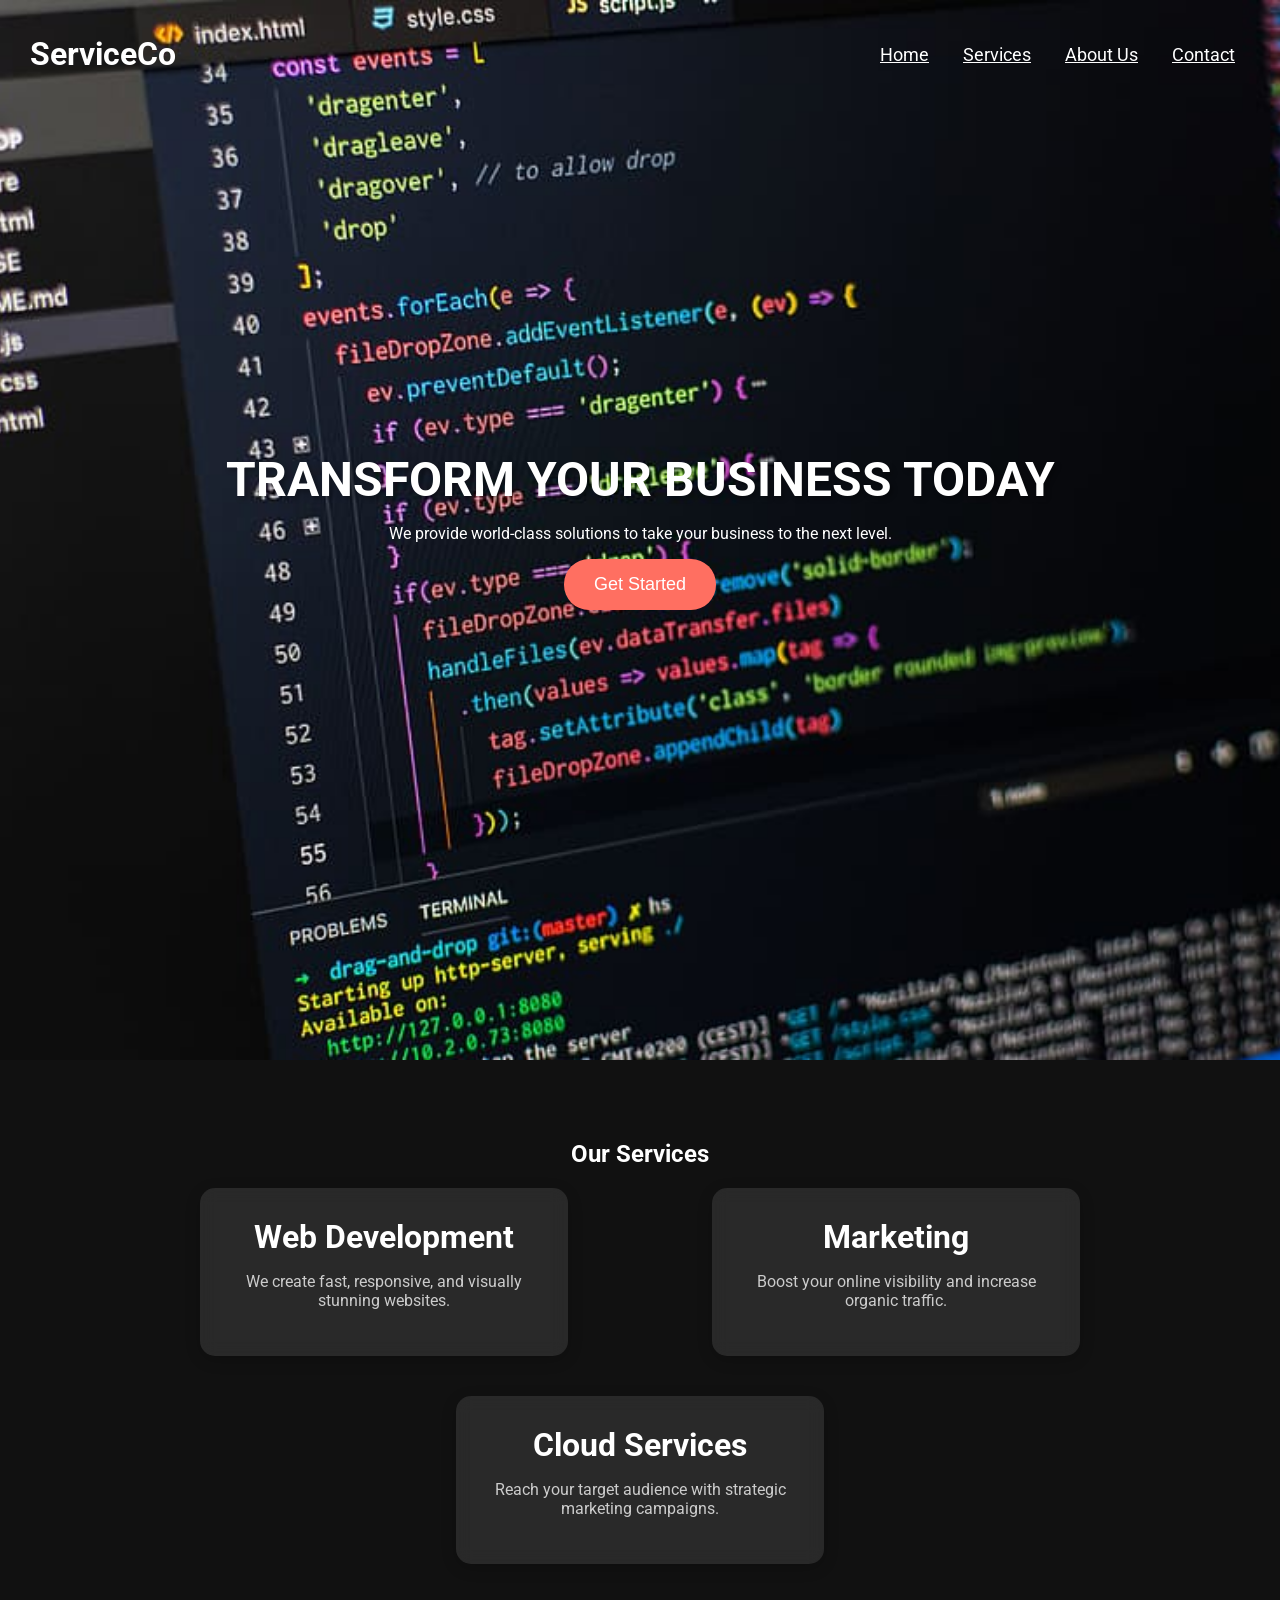
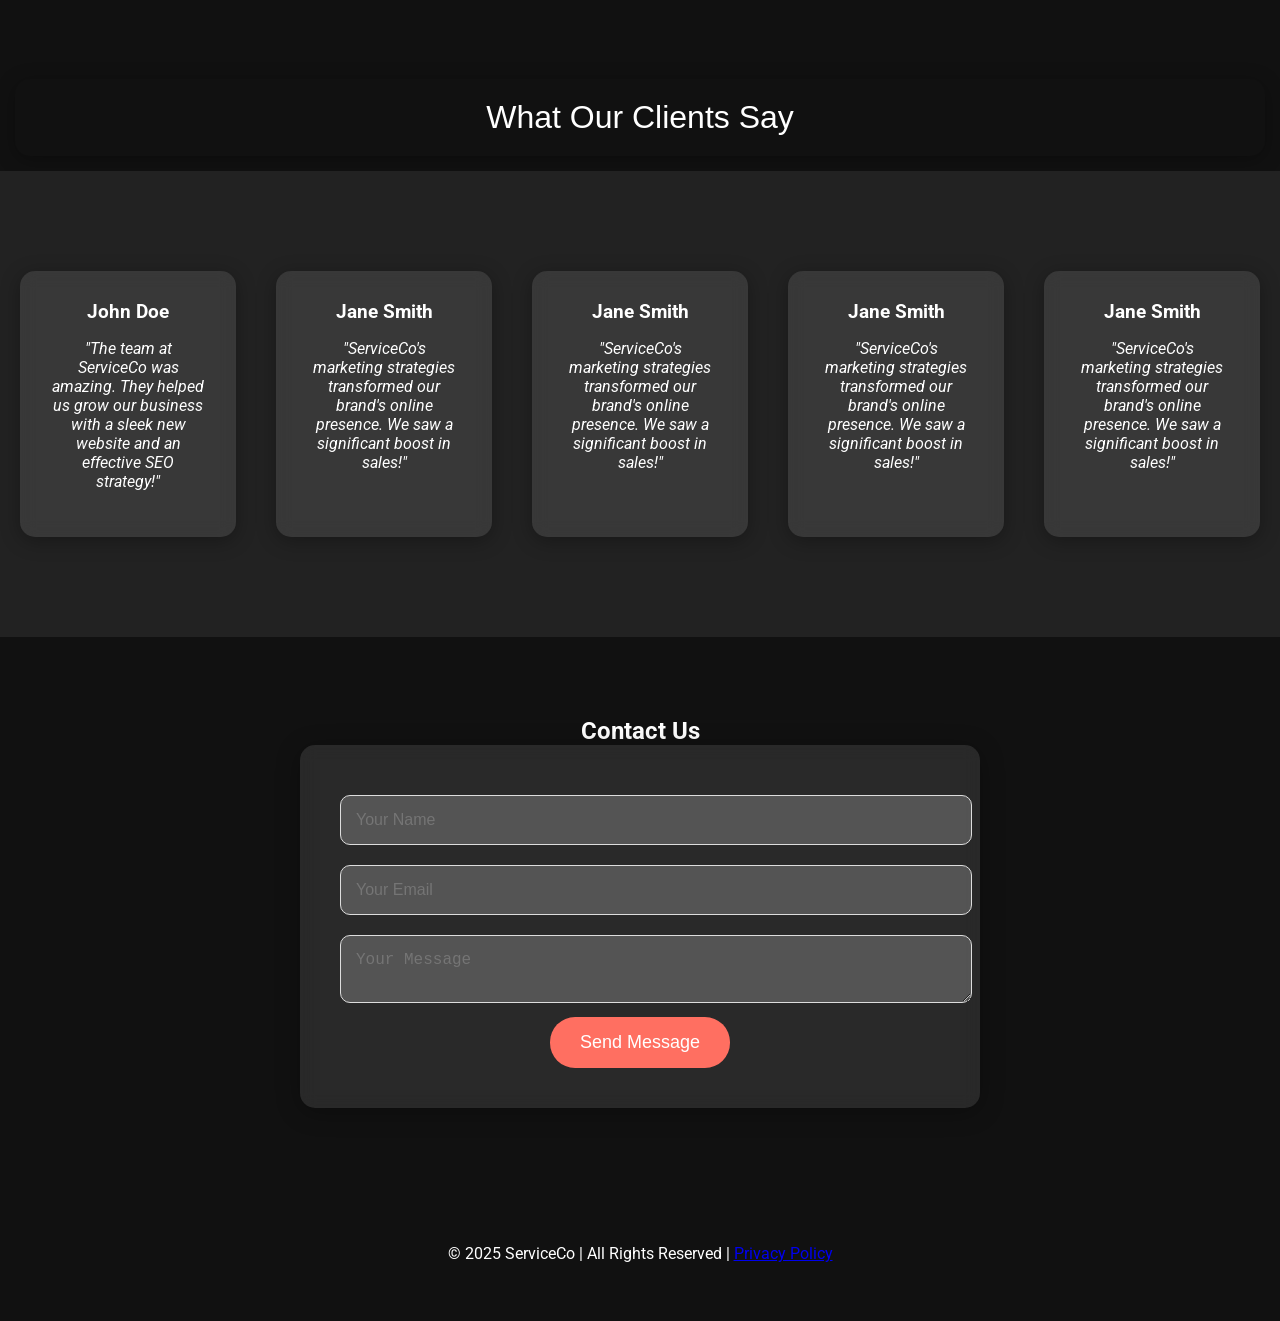
==== views/Landingpage.html @ 389af436 "service.html" ====
<!DOCTYPE html>
<html lang="en">
<head>
  <meta charset="UTF-8">
  <meta name="viewport" content="width=device-width, initial-scale=1.0">
  <title>ServiceCo - Modern Landing Page</title>
  <link href="https://fonts.googleapis.com/css2?family=Roboto:wght@400;700&display=swap" rel="stylesheet">
  <link rel="stylesheet" type="text/css" href="../styles/LandingPage.css">
   
  </head>

<body>

<!-- Header Section -->
<header>
  <div class="container">
    <h1>ServiceCo</h1>
    <nav>
      <a href="../views/Landingpage.html">Home</a>
      <a href="../views/Service.html">Services</a>
      <a href="../views/Service.html">About Us</a>
      <a href="../views/Service.html">Contact</a>
    </nav>
  </div>
</header>

<!-- Hero Section -->
<section class="hero">
  <div>
    <h1>Transform Your Business Today</h1>
    <p>We provide world-class solutions to take your business to the next level.</p>
    <button class="cta-btn">Get Started</button>
  </div>
</section>

<!-- Services Section -->
<section>
  <h2>Our Services</h2>
  <div class="services">
    <div class="service-card">
      <h3>Web Development</h3>
      <p>We create fast, responsive, and visually stunning websites.</p>
    </div>
    <div class="service-card">
      <h3>Marketing</h3>
      <p>Boost your online visibility and increase organic traffic.</p>
    </div>
    <div class="service-card">
      <h3>Cloud Services</h3>
      <p>Reach your target audience with strategic marketing campaigns.</p>
    </div>
  </div>


</section>

<!-- Testimonials Section -->
 <h2 id="testimonials-head">What Our Clients Say</h2>
<section class="testimonials">
  <!-- <h2 id="testimonials-head">What Our Clients Say</h2> -->
  <div class="testimonial-card">
    <h3>John Doe</h3>
    <p>"The team at ServiceCo was amazing. They helped us grow our business with a sleek new website and an effective SEO strategy!"</p>
  </div>
  <div class="testimonial-card">
    <h3>Jane Smith</h3>
    <p>"ServiceCo's marketing strategies transformed our brand's online presence. We saw a significant boost in sales!"</p>
  </div>
    <div class="testimonial-card">
    <h3>Jane Smith</h3>
    <p>"ServiceCo's marketing strategies transformed our brand's online presence. We saw a significant boost in sales!"</p>
  </div>
    <div class="testimonial-card">
    <h3>Jane Smith</h3>
    <p>"ServiceCo's marketing strategies transformed our brand's online presence. We saw a significant boost in sales!"</p>
  </div>
    <div class="testimonial-card">
    <h3>Jane Smith</h3>
    <p>"ServiceCo's marketing strategies transformed our brand's online presence. We saw a significant boost in sales!"</p>
  </div>
</section>

<!-- Contact Form Section -->
<section>
  <h2>Contact Us</h2>
  <form class="contact-form">
    <input type="text" name="name" placeholder="Your Name" required>
    <input type="email" name="email" placeholder="Your Email" required>
    <textarea name="message" placeholder="Your Message" required></textarea>
    <button type="submit">Send Message</button>
  </form>
</section>

<!-- Footer Section -->
<footer>
  <p>&copy; 2025 ServiceCo | All Rights Reserved | <a href="#">Privacy Policy</a></p>
</footer>

</body>
</html>
---- styles/LandingPage.css ----
/*Global Styles */
body {
  font-family: 'Roboto', sans-serif;
  margin: 0;
  padding: 0;
  overflow-x: hidden;
  background-color: #111;
  color: #fff;
}
h1, h2, h3 {
  margin: 0;
}

/* Glassmorphism Effect */
.glass {
  backdrop-filter: blur(10px);
  background: rgba(255, 255, 255, 0.1);
  border-radius: 15px;
  box-shadow: 0 4px 20px rgba(0, 0, 0, 0.1);
}
/* Full-Screen Hero Section */
.hero {
  position: relative;
  height: 100vh;
  background-image: url('../images/screen-code-coding-programming.jpg'); /* Replace with your own image */
  background-size: cover;
  background-position: center;
  display: flex;
  justify-content: center;
  align-items: center;
  text-align: center;
  color:white;
  
}
.hero h1 {
  font-size: 3rem;
  font-weight: 700;
  text-transform: uppercase;
  text-shadow: 3px 3px 5px rgba(0, 0, 0, 0.3);
}
.cta-btn {
  padding: 15px 30px;
  background-color: #ff6f61;
  border: none;
  color: white;
  font-size: 18px;
  border-radius: 25px;
  cursor: pointer;
  transition: all 0.3s ease;
}
.cta-btn:hover {
  background-color: #e05a4f;
  transform: scale(1.1);
}
/* Navigation */
header {
  position: absolute;
  top: 20px;
  width: 100%;
  z-index: 10;
  padding: 15px 0;
}
header .container {
  display: flex;
  justify-content: space-between;
  align-items: center;
  padding: 0 30px;
}
header nav a {
  color: white;
  font-size: 18px;
  margin: 0 15px;
  transition: color 0.3s ease;
}
header nav a:hover {
  color: #ff6f61;
}
/* Section Styles */
section {
  padding: 80px 0;
  text-align: center;
}

/* Services Section */
.services {
  display: flex;
  justify-content: space-around;
  flex-wrap: wrap;
  margin: 0 10%;
}
.service-card {
  background: rgba(255, 255, 255, 0.1);
  backdrop-filter: blur(8px);
  border-radius: 15px;
  width: 30%;
  margin: 20px;
  padding: 30px;
  text-align: center;
  box-shadow: 0 4px 15px rgba(0, 0, 0, 0.2);
  transition: transform 0.3s ease, box-shadow 0.3s ease;
}
.service-card:hover {
  transform: translateY(-10px);
  box-shadow: 0 6px 25px rgba(0, 0, 0, 0.3);
}
.service-card h3 {
  font-size: 2rem;
  margin-bottom: 15px;
}
.service-card p {
  color: #ccc;
}

/* Testimonials Section */
.testimonials {
  background-color: #222;
  padding: 80px 0;
  display: flex;
  
  
}
#testimonials-head{
  border-radius:15px;
  text-align: center;
  font-weight: 100;
  text-shadow: #ff6f61;
  padding: 20px;
  margin:15px;
  font-size: 2rem;
  box-shadow: 0 4px 20px rgba(0, 0, 0, 0.3);
  transition: transform 0.3s ease;
  font-family: 'Gill Sans', 'Gill Sans MT', Calibri, 'Trebuchet MS', sans-serif;

}

.testimonial-card {
  background: rgba(255, 255, 255, 0.1);
  backdrop-filter: blur(8px);
  border-radius: 15px;
  width: 45%;
  padding: 30px;
  margin: 20px;
  color: #fff;
  box-shadow: 0 4px 20px rgba(0, 0, 0, 0.3);
  transition: transform 0.3s ease;
  
}
.testimonial-card:hover {
  transform: translateY(-10px);
}
.testimonial-card p {
  font-style: italic;
}
/* Contact Form */
.contact-form {
  max-width: 600px;
  margin: 0 auto;
  padding: 40px;
  background: rgba(255, 255, 255, 0.1);
  border-radius: 15px;
  backdrop-filter: blur(8px);
  box-shadow: 0 4px 25px rgba(0, 0, 0, 0.3);
}
.contact-form input, .contact-form textarea {
  width: 100%;
  padding: 15px;
  margin: 10px 0;
  border-radius: 10px;
  border: 1px solid #ddd;
  background-color: rgba(255, 255, 255, 0.2);
  color: white;
  font-size: 16px;
}
.contact-form button {
  background-color: #ff6f61;
  border: none;
  color: white;
  padding: 15px 30px;
  font-size: 18px;
  border-radius: 25px;
  cursor: pointer;
  transition: all 0.3s ease;
}
.contact-form button:hover {
  background-color: #e05a4f;
}
/* Footer */
footer {
  background-color: #111;
  padding: 40px 0;
  color: #fff;
  text-align: center;
}
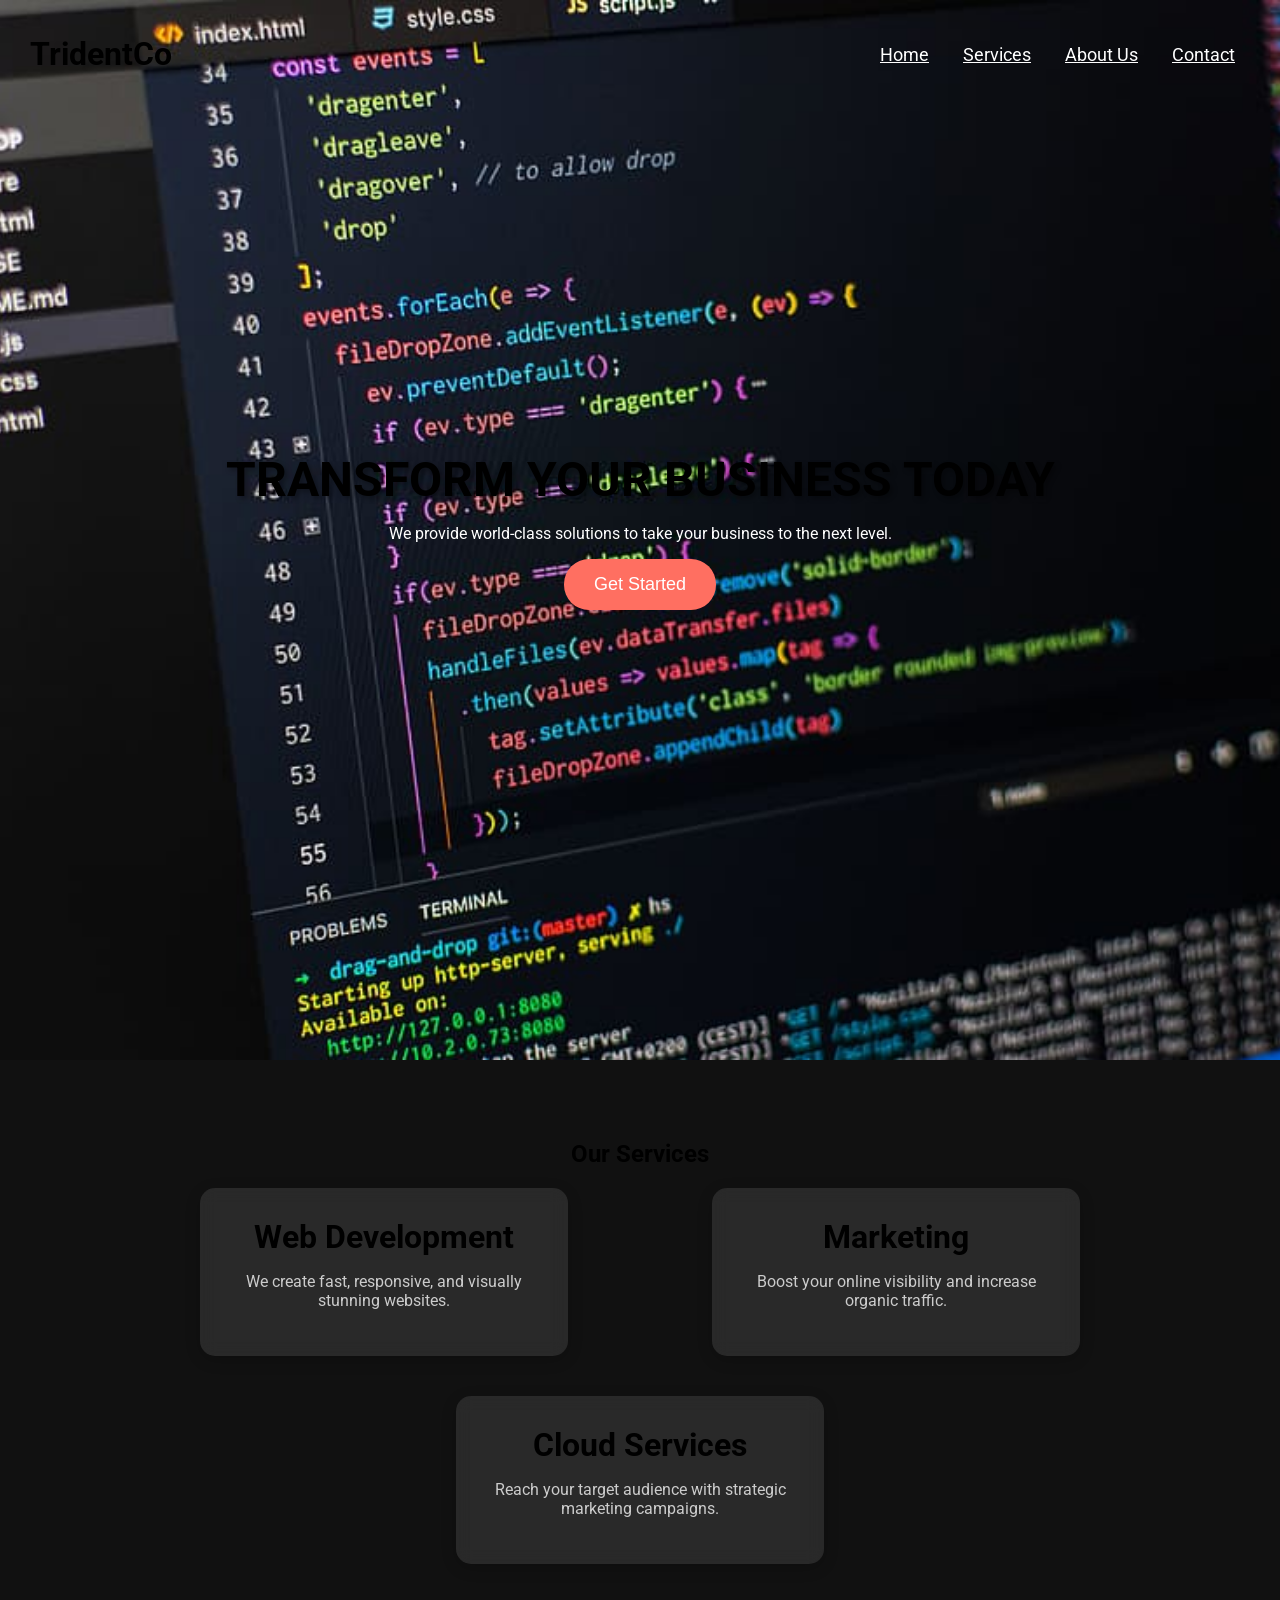
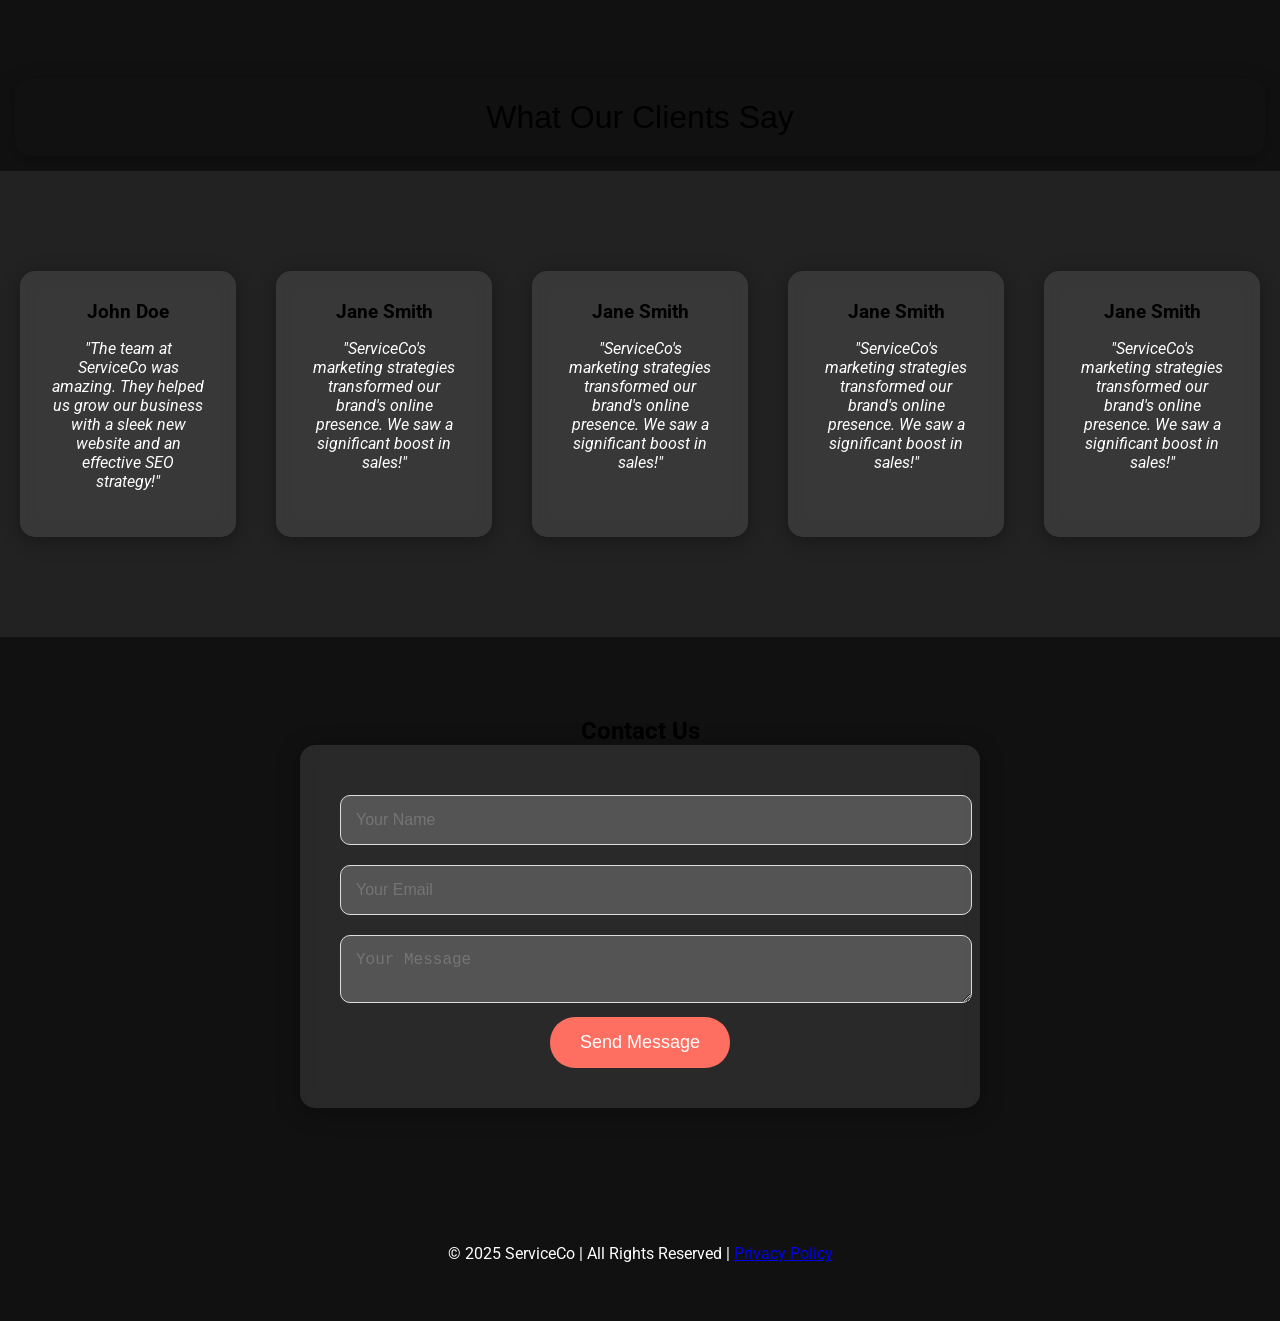
==== commit f736e8a6: "Changes in service,about-html,css" ====
--- a/views/Landingpage.html
+++ b/views/Landingpage.html
@@ -14,7 +14,7 @@
 <!-- Header Section -->
 <header>
   <div class="container">
-    <h1>ServiceCo</h1>
+    <h1>TridentCo</h1>
     <nav>
       <a href="../views/Landingpage.html">Home</a>
       <a href="../views/Service.html">Services</a>
--- a/styles/LandingPage.css
+++ b/styles/LandingPage.css
@@ -9,6 +9,7 @@
 }
 h1, h2, h3 {
   margin: 0;
+  color: black;
 }
 
 /* Glassmorphism Effect */
@@ -65,6 +66,7 @@
   justify-content: space-between;
   align-items: center;
   padding: 0 30px;
+  
 }
 header nav a {
   color: white;
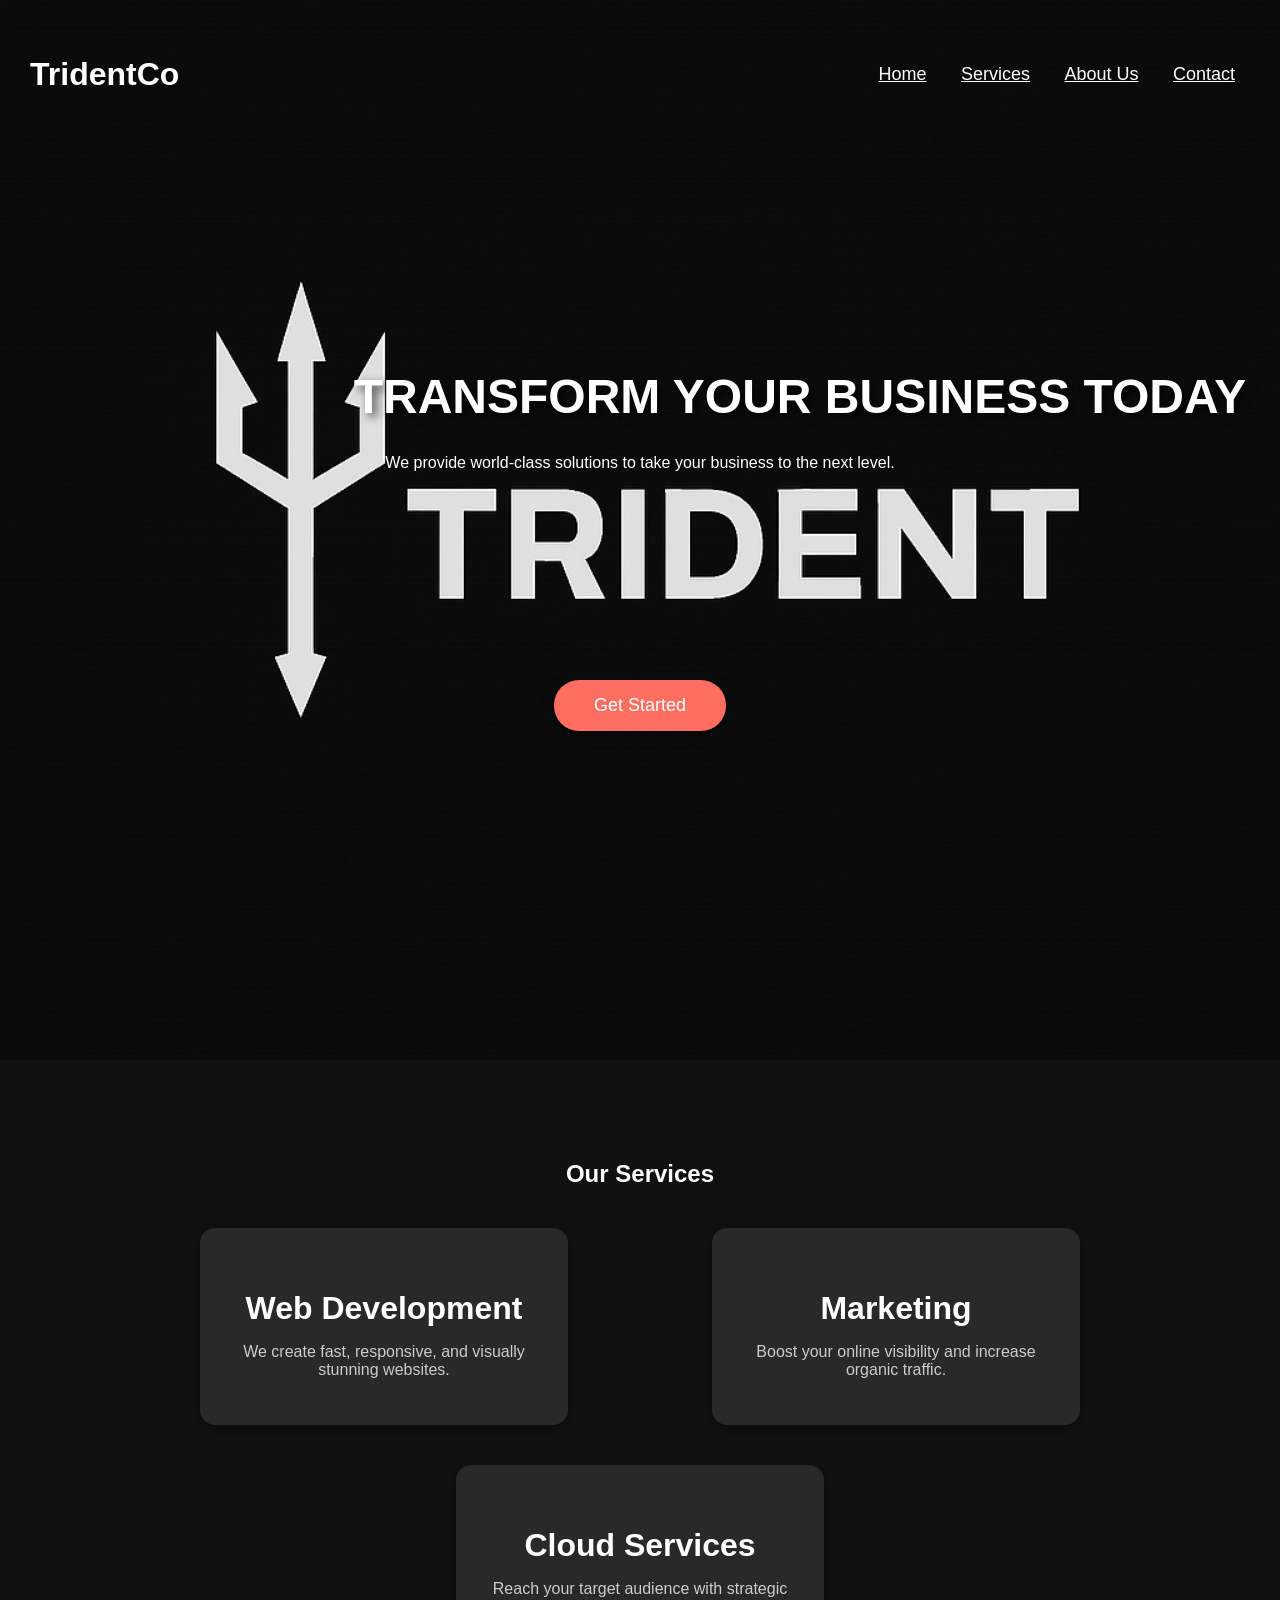
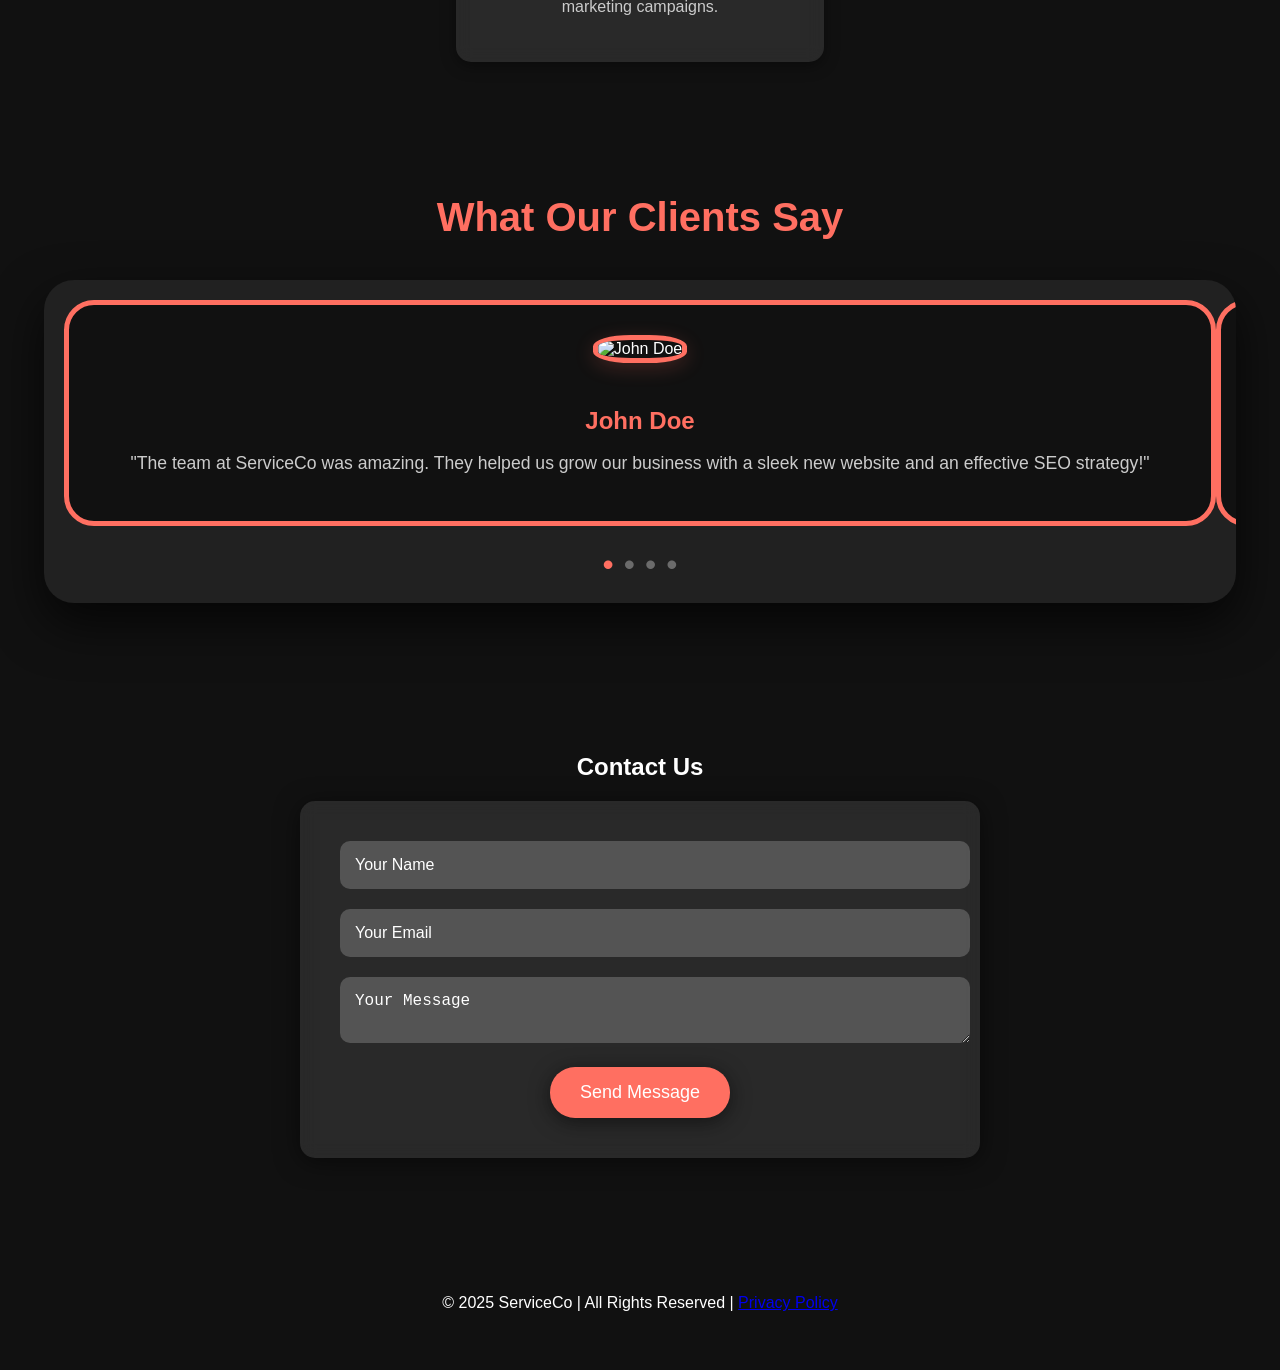
==== commit 1a2e61fe: "Added dynamic in testimonials section" ====
--- a/views/Landingpage.html
+++ b/views/Landingpage.html
@@ -54,31 +54,17 @@
 
 </section>
 
-<!-- Testimonials Section -->
- <h2 id="testimonials-head">What Our Clients Say</h2>
+<h2 id="testimonials-head">What Our Clients Say</h2>
+
 <section class="testimonials">
-  <!-- <h2 id="testimonials-head">What Our Clients Say</h2> -->
-  <div class="testimonial-card">
-    <h3>John Doe</h3>
-    <p>"The team at ServiceCo was amazing. They helped us grow our business with a sleek new website and an effective SEO strategy!"</p>
-  </div>
-  <div class="testimonial-card">
-    <h3>Jane Smith</h3>
-    <p>"ServiceCo's marketing strategies transformed our brand's online presence. We saw a significant boost in sales!"</p>
-  </div>
-    <div class="testimonial-card">
-    <h3>Jane Smith</h3>
-    <p>"ServiceCo's marketing strategies transformed our brand's online presence. We saw a significant boost in sales!"</p>
-  </div>
-    <div class="testimonial-card">
-    <h3>Jane Smith</h3>
-    <p>"ServiceCo's marketing strategies transformed our brand's online presence. We saw a significant boost in sales!"</p>
-  </div>
-    <div class="testimonial-card">
-    <h3>Jane Smith</h3>
-    <p>"ServiceCo's marketing strategies transformed our brand's online presence. We saw a significant boost in sales!"</p>
-  </div>
+  <div class="testimonial-cards"><!-- Cards will be injected here by script.js --></div>
+
+  <div class="slider-dots"><!-- Dots will be injected here by script.js --></div>
 </section>
+
+
+
+
 
 <!-- Contact Form Section -->
 <section>
@@ -95,6 +81,7 @@
 <footer>
   <p>&copy; 2025 ServiceCo | All Rights Reserved | <a href="#">Privacy Policy</a></p>
 </footer>
+<script src="../js/LandingPage.js"></script>
 
 </body>
 </html>
--- a/styles/LandingPage.css
+++ b/styles/LandingPage.css
@@ -1,58 +1,69 @@
- /*Global Styles */
+/* Global Styles */
 body {
   font-family: 'Roboto', sans-serif;
   margin: 0;
   padding: 0;
   overflow-x: hidden;
-  background-color: #111;
-  color: #fff;
-}
+  background: #111;
+  color: #fff;
+}
+
 h1, h2, h3 {
-  margin: 0;
-  color: black;
+  margin-bottom: 20px;
+  color: #fff;
 }
 
 /* Glassmorphism Effect */
 .glass {
   backdrop-filter: blur(10px);
-  background: rgba(255, 255, 255, 0.1);
+  background: rgb(255 255 255 / 0.1);
   border-radius: 15px;
-  box-shadow: 0 4px 20px rgba(0, 0, 0, 0.1);
-}
-/* Full-Screen Hero Section */
+  box-shadow: 0 4px 20px rgb(0 0 0 / 0.5);
+}
+
+/* Hero Section */
 .hero {
   position: relative;
   height: 100vh;
-  background-image: url('../images/screen-code-coding-programming.jpg'); /* Replace with your own image */
+  background-image: url('../images/trident-1-logo.png'); 
   background-size: cover;
   background-position: center;
   display: flex;
   justify-content: center;
   align-items: center;
   text-align: center;
-  color:white;
-  
-}
+  color: #fff;
+}
+
 .hero h1 {
   font-size: 3rem;
   font-weight: 700;
   text-transform: uppercase;
-  text-shadow: 3px 3px 5px rgba(0, 0, 0, 0.3);
-}
+  text-shadow: 4px 4px 10px rgb(0 0 0 / 0.7);
+  margin-bottom: 30px;
+  margin-left: 20rem;
+}
+
 .cta-btn {
-  padding: 15px 30px;
-  background-color: #ff6f61;
+  padding: 15px 40px;
+  margin-top: 12rem;
+  background: #ff6f61;
   border: none;
-  color: white;
+  color: #fff;
   font-size: 18px;
+  font-weight: 500;
   border-radius: 25px;
+  box-shadow: 0 4px 14px rgb(0 0 0 / 0.4);
   cursor: pointer;
   transition: all 0.3s ease;
 }
+
 .cta-btn:hover {
-  background-color: #e05a4f;
-  transform: scale(1.1);
-}
+  background: #e05a4f;
+  transform: translateY(-5px);
+  box-shadow: 0 6px 20px rgb(0 0 0 / 0.5);
+}
+
 /* Navigation */
 header {
   position: absolute;
@@ -61,22 +72,25 @@
   z-index: 10;
   padding: 15px 0;
 }
+
 header .container {
   display: flex;
   justify-content: space-between;
   align-items: center;
   padding: 0 30px;
-  
-}
+}
+
 header nav a {
-  color: white;
+  color: #fff;
   font-size: 18px;
   margin: 0 15px;
   transition: color 0.3s ease;
 }
+
 header nav a:hover {
   color: #ff6f61;
 }
+
 /* Section Styles */
 section {
   padding: 80px 0;
@@ -90,106 +104,364 @@
   flex-wrap: wrap;
   margin: 0 10%;
 }
+
 .service-card {
-  background: rgba(255, 255, 255, 0.1);
+  background: rgb(255 255 255 / 0.1);
   backdrop-filter: blur(8px);
   border-radius: 15px;
   width: 30%;
   margin: 20px;
   padding: 30px;
   text-align: center;
-  box-shadow: 0 4px 15px rgba(0, 0, 0, 0.2);
+  box-shadow: 0 4px 15px rgb(0 0 0 / 0.4);
   transition: transform 0.3s ease, box-shadow 0.3s ease;
 }
+
 .service-card:hover {
   transform: translateY(-10px);
-  box-shadow: 0 6px 25px rgba(0, 0, 0, 0.3);
-}
+  box-shadow: 0 6px 25px rgb(0 0 0 / 0.5);
+}
+
 .service-card h3 {
   font-size: 2rem;
   margin-bottom: 15px;
 }
+
 .service-card p {
   color: #ccc;
 }
 
-/* Testimonials Section */
+body {
+  margin: 0;
+  padding: 0;
+  color: #fff;
+  background: #111;
+  font-family: Arial, sans-serif;
+}
+body {
+  margin: 0;
+  padding: 0;
+  color: #fff;
+  background: #111;
+  font-family: Arial, sans-serif;
+}
+body {
+  margin: 0;
+  padding: 0;
+  color: #fff;
+  background: #111;
+  font-family: Arial, sans-serif;
+}
+
+h2#testimonials-head {
+  text-align: center;
+  padding-bottom: 20px;
+  color: #ff6f61;
+  font-size: 2.5rem;
+}
+
 .testimonials {
-  background-color: #222;
+  width: 90%;
+  margin: 0 auto 50px;
+  overflow: hidden;
+  border-radius: 30px;
+  padding: 20px;
+  background: #fff1;
+  box-shadow: 0 20px 50px rgb(0 0 0 / 0.7);
+  position: relative;
+}
+
+.testimonial-cards {
+  display: flex;
+  transition: transform 0.5s ease-in-out;
+}
+
+.testimonial-card {
+  flex: 0 0 100%;
+  box-sizing: border-box;
+  padding: 30px;
+  border-radius: 30px;
+  background:#111;
+  border: 5px solid #ff6f61;
+  text-align: center;
+  position: relative;
+}
+
+.testimonial-card img {
+  width: 100px;
+  height: 100px;
+  border-radius: 40%;
+  border: 5px solid #ff6f61;
+  margin-bottom: 20px;
+  object-fit: cover;
+  box-shadow: 0 5px 20px #ff6f6133;
+}
+
+.testimonial-card h3 {
+  color: #ff6f61;
+  margin-bottom: 15px;
+  font-size: 1.5rem;
+}
+
+.testimonial-card p {
+  color: #ccc;
+  font-size: 1.1rem;
+}
+
+.slider-dots {
+  text-align: center;
+  margin-top: 20px;
+}
+
+.slider-dots span {
+  font-size: 2rem;
+  color: #fff5;
+  margin: 0 5px;
+  cursor: pointer;
+  transition: color 0.5s ease;
+}
+
+.slider-dots span.active,
+.slider-dots span:hover {
+  color: #ff6f61;
+}
+
+
+/* Testimonials Section
+.testimonials {
+  background: #222;
   padding: 80px 0;
   display: flex;
-  
-  
-}
-#testimonials-head{
+  justify-content: space-around;
+  align-items: flex-start;
+  flex-wrap: wrap;
+}
+
+#testimonials-head {
   border-radius:15px;
   text-align: center;
   font-weight: 100;
-  text-shadow: #ff6f61;
+  text-shadow: #ff6f61 0 0 10px;
   padding: 20px;
-  margin:15px;
+  margin-bottom: 30px;
   font-size: 2rem;
-  box-shadow: 0 4px 20px rgba(0, 0, 0, 0.3);
+  box-shadow: 0 4px 20px rgb(0 0 0 / 0.5);
   transition: transform 0.3s ease;
-  font-family: 'Gill Sans', 'Gill Sans MT', Calibri, 'Trebuchet MS', sans-serif;
-
+  font-family:'Gill Sans', 'Gill Sans MT', Calibri, 'Trebuchet MS', sans-serif;
+}
+
+#testimonials-head:hover {
+  transform: translateY(-5px);
 }
 
 .testimonial-card {
-  background: rgba(255, 255, 255, 0.1);
+  background: rgb(255 255 255 / 0.1);
   backdrop-filter: blur(8px);
   border-radius: 15px;
   width: 45%;
   padding: 30px;
   margin: 20px;
   color: #fff;
-  box-shadow: 0 4px 20px rgba(0, 0, 0, 0.3);
-  transition: transform 0.3s ease;
-  
-}
+  box-shadow: 0 4px 20px rgb(0 0 0 / 0.4);
+  transition: transform 0.3s ease, box-shadow 0.3s ease;
+}
+
 .testimonial-card:hover {
   transform: translateY(-10px);
-}
+  box-shadow: 0 6px 25px rgb(0 0 0 / 0.5);
+}
+
 .testimonial-card p {
   font-style: italic;
-}
+} */
+
 /* Contact Form */
 .contact-form {
   max-width: 600px;
   margin: 0 auto;
   padding: 40px;
-  background: rgba(255, 255, 255, 0.1);
+  background: rgb(255 255 255 / 0.1);
   border-radius: 15px;
   backdrop-filter: blur(8px);
-  box-shadow: 0 4px 25px rgba(0, 0, 0, 0.3);
-}
-.contact-form input, .contact-form textarea {
+  box-shadow: 0 4px 25px rgb(0 0 0 / 0.5);
+}
+
+.contact-form input,
+.contact-form textarea {
   width: 100%;
   padding: 15px;
-  margin: 10px 0;
+  margin-bottom: 20px;
   border-radius: 10px;
-  border: 1px solid #ddd;
-  background-color: rgba(255, 255, 255, 0.2);
-  color: white;
+  border: none;
+  background: rgb(255 255 255 / 0.2);
+  color: #fff;
   font-size: 16px;
 }
+
+.contact-form input::placeholder,
+.contact-form textarea::placeholder {
+  color: #fff;
+  font-size: 16px;
+}
+
 .contact-form button {
-  background-color: #ff6f61;
+  background: #ff6f61;
   border: none;
-  color: white;
+  color: #fff;
   padding: 15px 30px;
   font-size: 18px;
+  font-weight: 500;
   border-radius: 25px;
+  box-shadow: 0 4px 20px rgb(0 0 0 / 0.5);
   cursor: pointer;
   transition: all 0.3s ease;
 }
+
 .contact-form button:hover {
-  background-color: #e05a4f;
-}
+  background: #e05a4f;
+  transform: translateY(-5px);
+  box-shadow: 0 6px 20px rgb(0 0 0 / 0.5);
+}
+
 /* Footer */
 footer {
-  background-color: #111;
+  background: #111;
   padding: 40px 0;
   color: #fff;
   text-align: center;
 }
+
+/* Responsive Styles */
+@media (max-width: 767px) {
+  
+  section {
+    padding: 60px 20px;
+    text-align: center;
+  }
+
+  .hero {
+    padding: 40px 20px;
+    background-size: cover;
+    background-position: center;
+    text-align: center;
+  }
+
+  .hero h1 {
+    font-size: 1.8rem;
+    margin-bottom: 30px;
+  }
+
+  .hero p {
+    font-size: 1.1rem;
+    margin-bottom: 20px;
+  }
+
+  .cta-btn {
+    padding: 12px 25px;
+    font-size: 16px;
+    margin-bottom: 30px;
+  }
+
+  .services,
+  .testimonials {
+    padding-bottom: 60px;
+    gap: 20px;
+    align-items: center;
+  }
+
+  .service-card,
+  .testimonial-card {
+    width: 90%;
+    padding: 20px;
+    margin-bottom: 20px;
+    box-shadow: 0 4px 20px rgb(0 0 0 / 0.5);
+  }
+
+  .contact-form {
+    padding: 20px;
+    max-width: 90%;
+    margin-bottom: 20px;
+  }
+
+  .contact-form input,
+  .contact-form textarea {
+    padding: 12px;
+    font-size: 15px;
+    margin-bottom: 15px;
+  }
+
+  .contact-form button {
+    padding: 12px 20px;
+    font-size: 16px;
+  }
+
+  footer {
+    padding: 20px 0;
+    font-size: 14px;
+    color: #fff;
+    text-align: center;
+  }
+}
+
+/* Large tablets and small desktops */
+@media (min-width: 767px) and (max-width: 992px) {
+
+  header .container {
+    padding: 0 20px;
+  }
+
+  .hero h1 {
+    font-size: 2.5rem;
+    margin-bottom: 20px;
+  }
+
+  .cta-btn {
+    padding: 14px 30px;
+    font-size: 17px;
+  }
+
+  .services {
+    margin: 0 5%;
+  }
+
+  .service-card {
+    width: 45%;
+    margin-bottom: 20px;
+    padding: 20px;
+  }
+
+  .testimonials {
+    padding: 60px 0;
+  }
+
+  .testimonial-card {
+    width: 80%;
+    padding: 20px;
+    margin-bottom: 20px;
+  }
+
+  .contact-form {
+    padding: 30px;
+    max-width: 90%;
+  }
+}
+
+/* Large screens */
+@media (min-width: 992px) {
+  .hero h1 {
+    font-size: 3rem;
+  }
+
+  .cta-btn {
+    padding: 15px 40px;
+    font-size: 18px;
+  }
+
+  .services {
+    margin: 0 10%;
+  }
+
+  .service-card {
+    width: 30%;
+  }
+}
